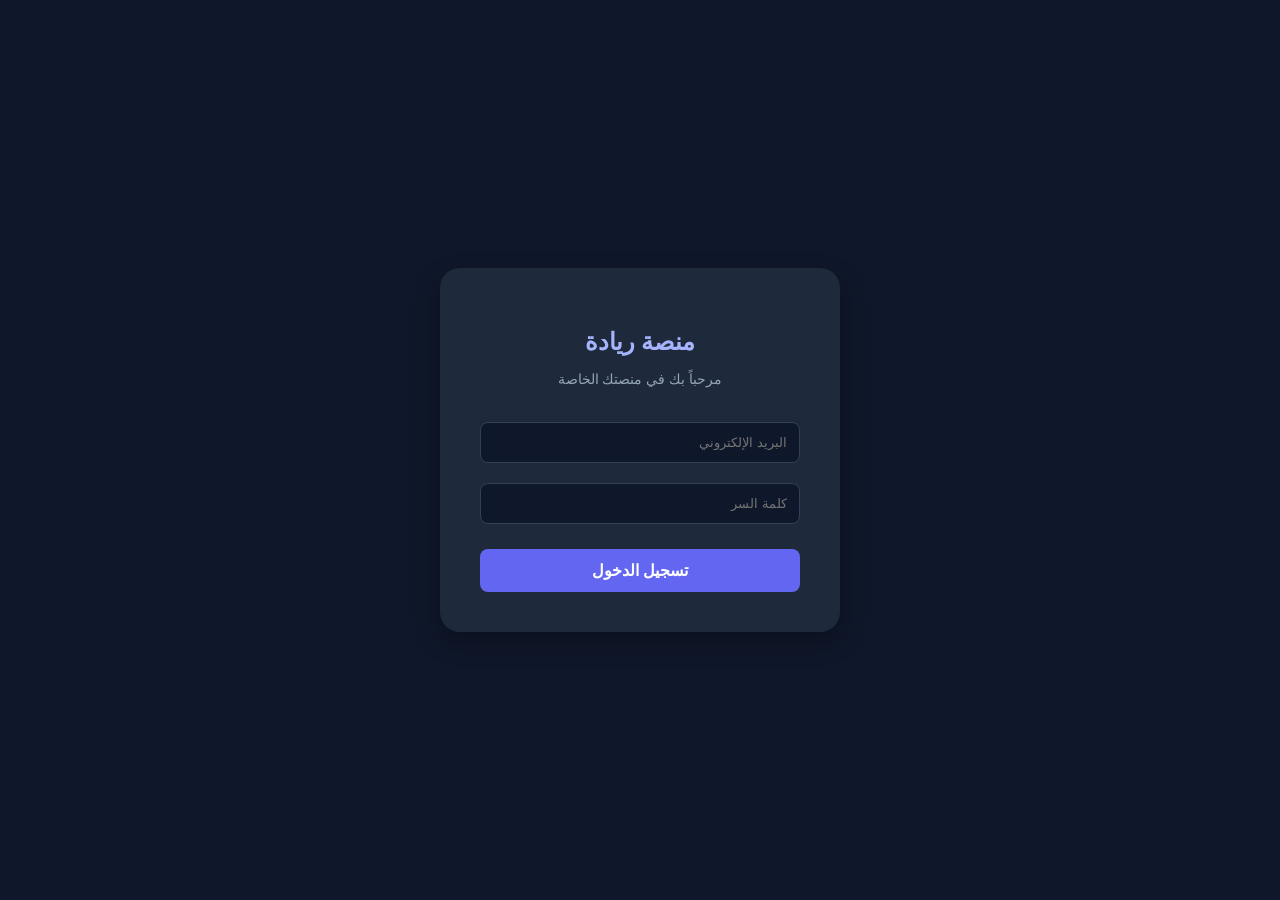
==== index.html @ b3349822 "Add files via upload Upload index and courses files" ====
<!DOCTYPE html>
<html lang="ar" dir="rtl">
<head>
    <meta charset="UTF-8">
    <title>تسجيل الدخول - منصة ريادة</title>
    <style>
        body { 
            font-family: Arial, sans-serif; 
            background-color: #0f172a; 
            display: flex; 
            justify-content: center; 
            align-items: center; 
            height: 100vh; 
            margin: 0; 
        }
        .login-card { 
            background: #1e293b; 
            padding: 40px; 
            border-radius: 20px; 
            color: white; 
            width: 320px; 
            text-align: center; 
            box-shadow: 0 10px 25px rgba(0,0,0,0.3);
        }
        h2 { margin-bottom: 10px; color: #a5b4fc; }
        p { margin-bottom: 25px; color: #94a3b8; font-size: 0.9em; }
        input { 
            width: 100%; 
            padding: 12px; 
            margin: 10px 0; 
            border-radius: 8px; 
            border: 1px solid #334155; 
            background: #0f172a; 
            color: white;
            box-sizing: border-box; 
        }
        button { 
            width: 100%; 
            padding: 12px; 
            margin-top: 15px;
            background: #6366f1; 
            border: none; 
            color: white; 
            border-radius: 8px; 
            cursor: pointer; 
            font-weight: bold;
            font-size: 1em;
        }
        button:hover { background: #4f46e5; }
    </style>
</head>
<body>

    <div class="login-card">
        <h2>منصة ريادة</h2>
        <p>مرحباً بك في منصتك الخاصة</p>
        <input type="email" placeholder="البريد الإلكتروني">
        <input type="password" placeholder="كلمة السر">
        <!-- هذا الزر ينقلك لصفحة الدورات -->
        <button onclick="window.location.href='courses.html'">تسجيل الدخول</button>
    </div>

</body>
</html>
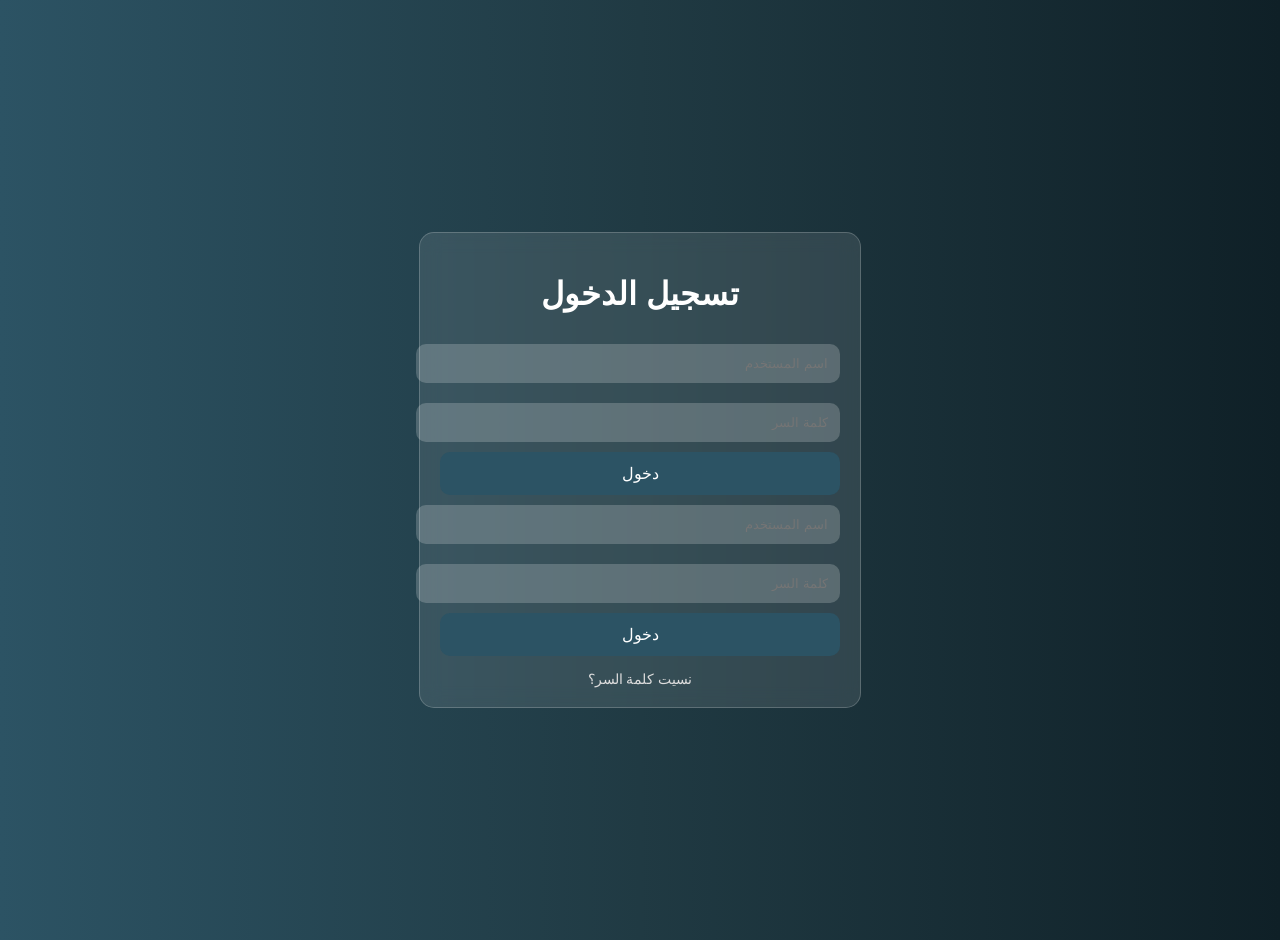
==== commit 241305db: "Add files via upload" ====
--- a/index.html
+++ b/index.html
@@ -3,61 +3,33 @@
 <head>
     <meta charset="UTF-8">
     <title>تسجيل الدخول - منصة ريادة</title>
+    <link rel="stylesheet" href="style.css">
     <style>
-        body { 
-            font-family: Arial, sans-serif; 
-            background-color: #0f172a; 
-            display: flex; 
-            justify-content: center; 
-            align-items: center; 
-            height: 100vh; 
-            margin: 0; 
+        body { display: flex; justify-content: center; align-items: center; height: 100vh; }
+        .login-box { width: 90%; max-width: 400px; }
+        input { 
+            width: 100%; padding: 12px; margin: 10px 0; border-radius: 10px; 
+            border: none; background: rgba(255,255,255,0.2); color: white;
         }
-        .login-card { 
-            background: #1e293b; 
-            padding: 40px; 
-            border-radius: 20px; 
-            color: white; 
-            width: 320px; 
-            text-align: center; 
-            box-shadow: 0 10px 25px rgba(0,0,0,0.3);
-        }
-        h2 { margin-bottom: 10px; color: #a5b4fc; }
-        p { margin-bottom: 25px; color: #94a3b8; font-size: 0.9em; }
-        input { 
-            width: 100%; 
-            padding: 12px; 
-            margin: 10px 0; 
-            border-radius: 8px; 
-            border: 1px solid #334155; 
-            background: #0f172a; 
-            color: white;
-            box-sizing: border-box; 
-        }
-        button { 
-            width: 100%; 
-            padding: 12px; 
-            margin-top: 15px;
-            background: #6366f1; 
-            border: none; 
-            color: white; 
-            border-radius: 8px; 
-            cursor: pointer; 
-            font-weight: bold;
-            font-size: 1em;
-        }
-        button:hover { background: #4f46e5; }
+        .btn-login { width: 100%; padding: 12px; background: #2c5364; border: none; color: white; border-radius: 10px; cursor: pointer; }
+        .forgot-pass { display: block; margin-top: 15px; color: #ddd; text-decoration: none; font-size: 14px; }
     </style>
 </head>
 <body>
 
-    <div class="login-card">
-        <h2>منصة ريادة</h2>
-        <p>مرحباً بك في منصتك الخاصة</p>
-        <input type="email" placeholder="البريد الإلكتروني">
-        <input type="password" placeholder="كلمة السر">
-        <!-- هذا الزر ينقلك لصفحة الدورات -->
-        <button onclick="window.location.href='courses.html'">تسجيل الدخول</button>
+    <div class="glass-card login-box">
+        <h1>تسجيل الدخول</h1>
+        <form>
+            <input type="text" placeholder="اسم المستخدم" required>
+            <input type="password" placeholder="كلمة السر" required>
+            <button type="submit" class="btn-login">دخول</button>
+ <form action="courses.html">
+    <input type="text" placeholder="اسم المستخدم" required>
+    <input type="password" placeholder="كلمة السر" required>
+    <button type="submit" class="btn-login">دخول</button>
+</form>
+
+        <a href="#" class="forgot-pass">نسيت كلمة السر؟</a>
     </div>
 
 </body>
--- a/style.css
+++ b/style.css
@@ -0,0 +1,54 @@
+/* هذا الكود يعطي ألواناً جذابة ومتدرجة للموقع */
+:root {
+  /* يمكنك تغيير هذه الألوان لأي درجة تحبها */
+  --gradient-start: #0f2027; 
+  --gradient-mid: #203a43;
+  --gradient-end: #2c5364;
+}
+
+body {
+  font-family: 'Cairo', sans-serif;
+  /* الخلفية المتدرجة تعطي فخامة */
+  background: linear-gradient(to right, var(--gradient-end), var(--gradient-mid), var(--gradient-start));
+  margin: 0;
+  padding: 20px;
+  min-height: 100vh;
+}
+
+/* هذا الكلاس سيجعل الأزرار أو المربعات زجاجية */
+.glass-card {
+  background: rgba(255, 255, 255, 0.1);
+  backdrop-filter: blur(10px);
+  border: 1px solid rgba(255, 255, 255, 0.2);
+  border-radius: 15px;
+  padding: 20px;
+  color: white; /* لون النص داخل المربعات */
+  text-align: center;
+}
+
+/* تنسيق الأزرار لتكون جذابة */
+button {
+  background: rgba(255, 255, 255, 0.2);
+  color: white;
+  border: 1px solid rgba(255, 255, 255, 0.3);
+  padding: 15px 30px;
+  border-radius: 12px;
+  font-size: 16px;
+  cursor: pointer;
+  transition: 0.3s;
+}
+
+button:hover {
+  background: rgba(255, 255, 255, 0.4);
+}
+.menu-container {
+    display: flex;
+    flex-direction: column;
+    gap: 15px;
+    align-items: center;
+    margin-top: 20px;
+}
+
+.menu-container button {
+    width: 80%;
+}
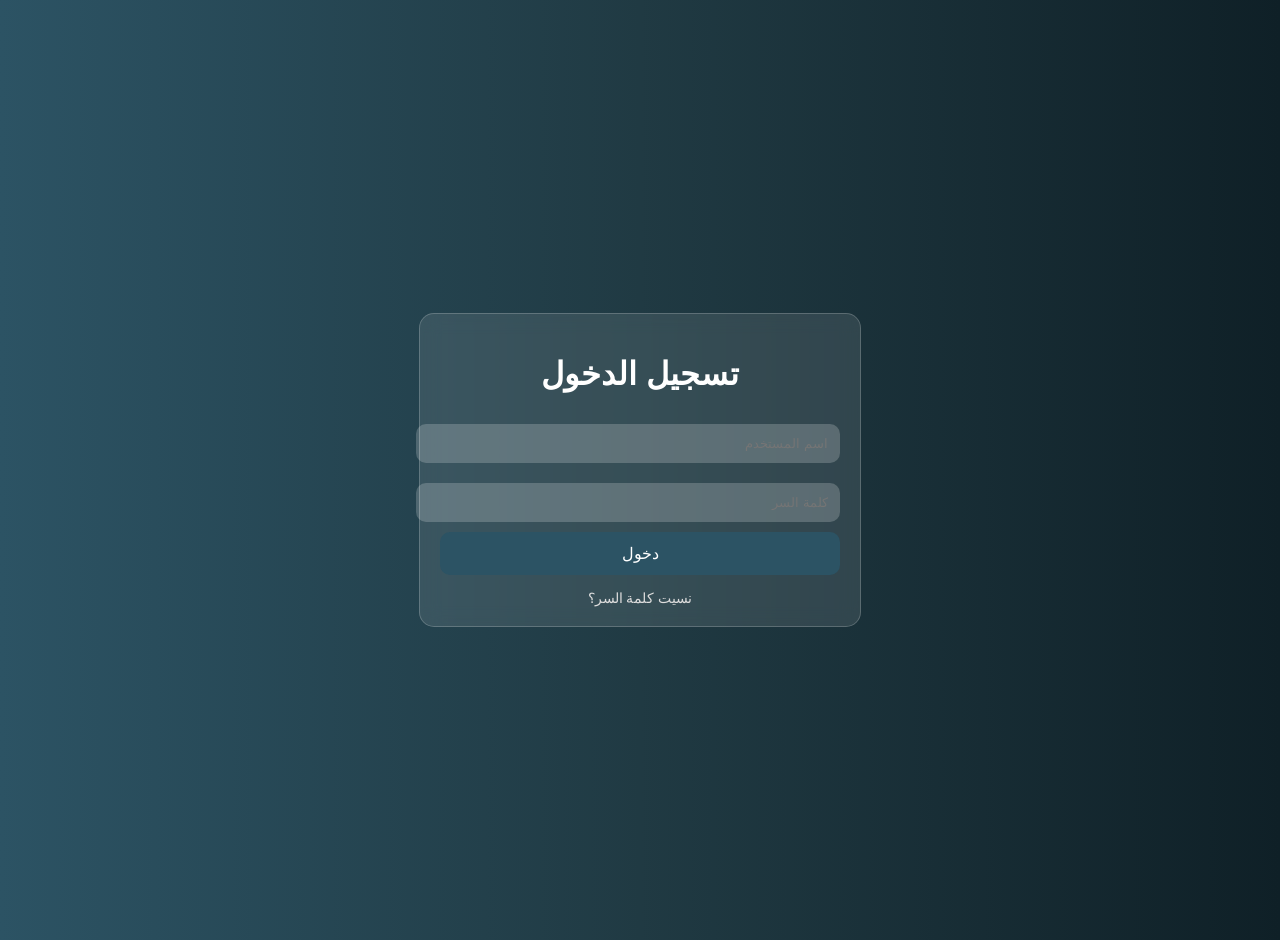
==== commit 448fd9c7: "Add files via upload" ====
--- a/index.html
+++ b/index.html
@@ -19,16 +19,11 @@
 
     <div class="glass-card login-box">
         <h1>تسجيل الدخول</h1>
-        <form>
+        <form action="courses.html">
             <input type="text" placeholder="اسم المستخدم" required>
             <input type="password" placeholder="كلمة السر" required>
             <button type="submit" class="btn-login">دخول</button>
- <form action="courses.html">
-    <input type="text" placeholder="اسم المستخدم" required>
-    <input type="password" placeholder="كلمة السر" required>
-    <button type="submit" class="btn-login">دخول</button>
-</form>
-
+        </form>
         <a href="#" class="forgot-pass">نسيت كلمة السر؟</a>
     </div>
 
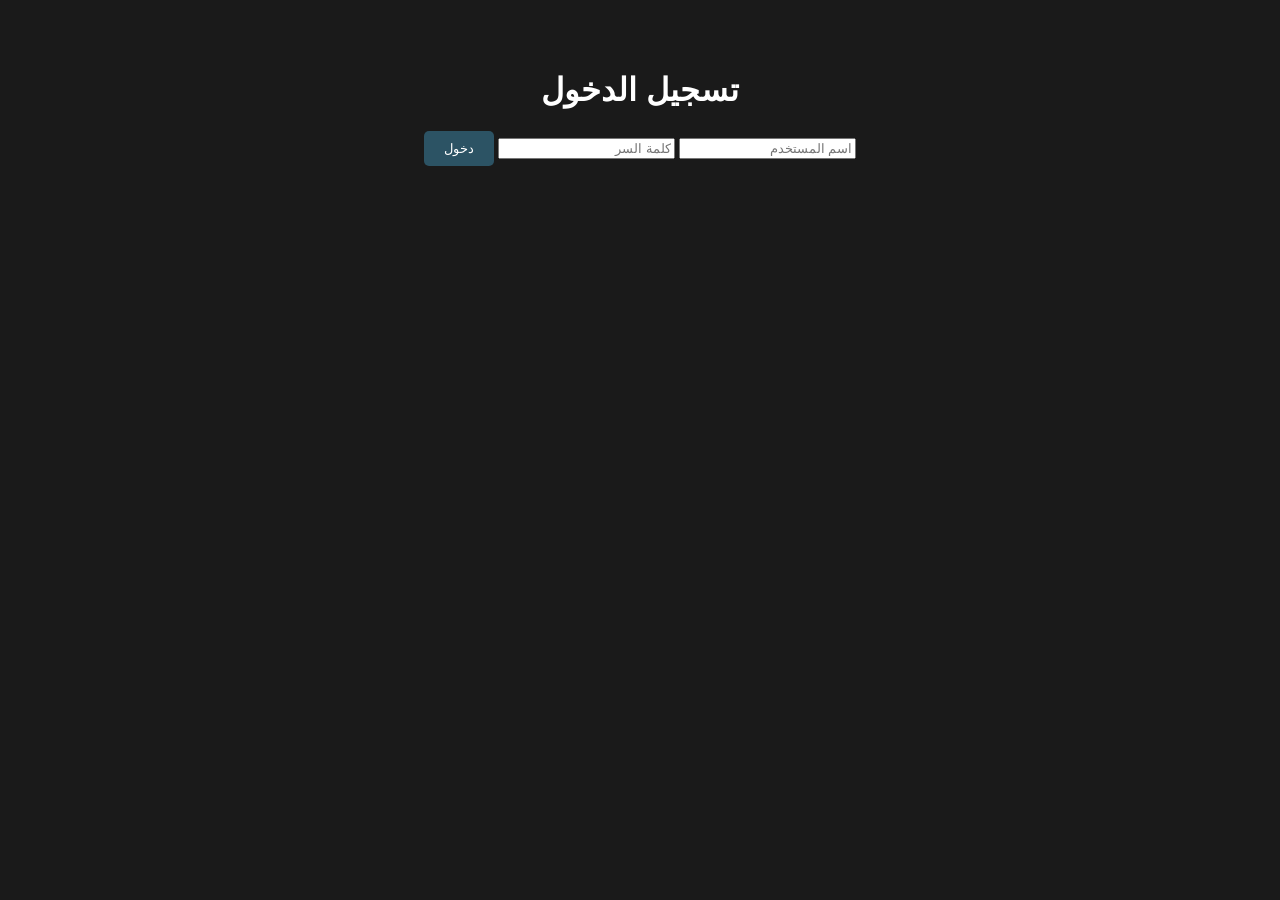
==== commit 3ec79f67: "Add files via upload" ====
--- a/index.html
+++ b/index.html
@@ -2,30 +2,17 @@
 <html lang="ar" dir="rtl">
 <head>
     <meta charset="UTF-8">
-    <title>تسجيل الدخول - منصة ريادة</title>
+    <title>تسجيل الدخول</title>
     <link rel="stylesheet" href="style.css">
-    <style>
-        body { display: flex; justify-content: center; align-items: center; height: 100vh; }
-        .login-box { width: 90%; max-width: 400px; }
-        input { 
-            width: 100%; padding: 12px; margin: 10px 0; border-radius: 10px; 
-            border: none; background: rgba(255,255,255,0.2); color: white;
-        }
-        .btn-login { width: 100%; padding: 12px; background: #2c5364; border: none; color: white; border-radius: 10px; cursor: pointer; }
-        .forgot-pass { display: block; margin-top: 15px; color: #ddd; text-decoration: none; font-size: 14px; }
-    </style>
 </head>
 <body>
-
-    <div class="glass-card login-box">
+    <div class="login-container">
         <h1>تسجيل الدخول</h1>
-        <form action="courses.html">
+        <form action="main.html">
             <input type="text" placeholder="اسم المستخدم" required>
             <input type="password" placeholder="كلمة السر" required>
             <button type="submit" class="btn-login">دخول</button>
         </form>
-        <a href="#" class="forgot-pass">نسيت كلمة السر؟</a>
     </div>
-
 </body>
 </html>
--- a/style.css
+++ b/style.css
@@ -1,54 +1,13 @@
-/* هذا الكود يعطي ألواناً جذابة ومتدرجة للموقع */
-:root {
-  /* يمكنك تغيير هذه الألوان لأي درجة تحبها */
-  --gradient-start: #0f2027; 
-  --gradient-mid: #203a43;
-  --gradient-end: #2c5364;
-}
+/* تنسيقات عامة */
+body { font-family: sans-serif; background-color: #1a1a1a; color: white; margin: 0; }
+.login-container { text-align: center; padding: 50px; }
+.btn-login { padding: 10px 20px; background: #2c5364; color: white; border: none; border-radius: 5px; cursor: pointer; }
 
-body {
-  font-family: 'Cairo', sans-serif;
-  /* الخلفية المتدرجة تعطي فخامة */
-  background: linear-gradient(to right, var(--gradient-end), var(--gradient-mid), var(--gradient-start));
-  margin: 0;
-  padding: 20px;
-  min-height: 100vh;
-}
+/* تنسيقات الصفحة الرئيسية */
+.main-container { padding: 20px; }
+section { background: rgba(255, 255, 255, 0.05); padding: 20px; margin-bottom: 20px; border-radius: 15px; }
 
-/* هذا الكلاس سيجعل الأزرار أو المربعات زجاجية */
-.glass-card {
-  background: rgba(255, 255, 255, 0.1);
-  backdrop-filter: blur(10px);
-  border: 1px solid rgba(255, 255, 255, 0.2);
-  border-radius: 15px;
-  padding: 20px;
-  color: white; /* لون النص داخل المربعات */
-  text-align: center;
-}
-
-/* تنسيق الأزرار لتكون جذابة */
-button {
-  background: rgba(255, 255, 255, 0.2);
-  color: white;
-  border: 1px solid rgba(255, 255, 255, 0.3);
-  padding: 15px 30px;
-  border-radius: 12px;
-  font-size: 16px;
-  cursor: pointer;
-  transition: 0.3s;
-}
-
-button:hover {
-  background: rgba(255, 255, 255, 0.4);
-}
-.menu-container {
-    display: flex;
-    flex-direction: column;
-    gap: 15px;
-    align-items: center;
-    margin-top: 20px;
-}
-
-.menu-container button {
-    width: 80%;
-}
+/* تنسيقات الدورات */
+.courses-container { display: grid; gap: 20px; }
+.course-card { background: rgba(255, 255, 255, 0.1); padding: 20px; border-radius: 15px; text-align: center; }
+.course-link { display: inline-block; margin-top: 10px; padding: 10px 20px; background: #2c5364; color: white; text-decoration: none; border-radius: 8px; }
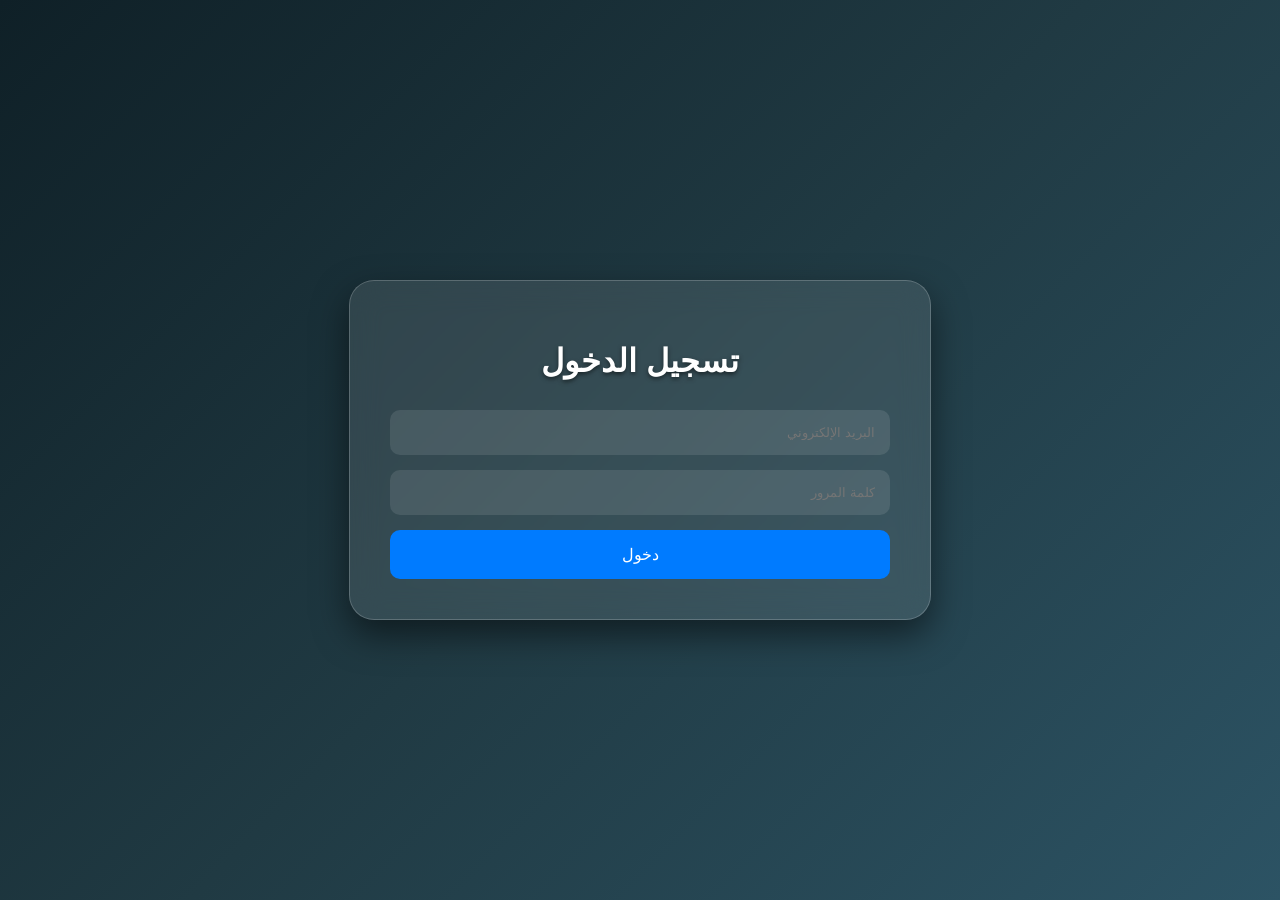
==== commit bf857b5a: "Add files via upload" ====
--- a/index.html
+++ b/index.html
@@ -2,16 +2,16 @@
 <html lang="ar" dir="rtl">
 <head>
     <meta charset="UTF-8">
-    <title>تسجيل الدخول</title>
+    <title>تسجيل الدخول - منصة ريادة</title>
     <link rel="stylesheet" href="style.css">
 </head>
 <body>
-    <div class="login-container">
-        <h1>تسجيل الدخول</h1>
+    <div class="main-container">
+        <h1 class="platform-title">تسجيل الدخول</h1>
         <form action="main.html">
-            <input type="text" placeholder="اسم المستخدم" required>
-            <input type="password" placeholder="كلمة السر" required>
-            <button type="submit" class="btn-login">دخول</button>
+            <input type="email" placeholder="البريد الإلكتروني" required>
+            <input type="password" placeholder="كلمة المرور" required>
+            <button type="submit">دخول</button>
         </form>
     </div>
 </body>
--- a/style.css
+++ b/style.css
@@ -1,13 +1,76 @@
-/* تنسيقات عامة */
-body { font-family: sans-serif; background-color: #1a1a1a; color: white; margin: 0; }
-.login-container { text-align: center; padding: 50px; }
-.btn-login { padding: 10px 20px; background: #2c5364; color: white; border: none; border-radius: 5px; cursor: pointer; }
+/* تصميم منصة ريادة */
+body {
+    background: linear-gradient(135deg, #0f2027, #203a43, #2c5364);
+    color: #ffffff;
+    font-family: 'Segoe UI', Tahoma, Geneva, Verdana, sans-serif;
+    margin: 0;
+    display: flex;
+    justify-content: center;
+    align-items: center;
+    min-height: 100vh;
+}
 
-/* تنسيقات الصفحة الرئيسية */
-.main-container { padding: 20px; }
-section { background: rgba(255, 255, 255, 0.05); padding: 20px; margin-bottom: 20px; border-radius: 15px; }
+.main-container {
+    background: rgba(255, 255, 255, 0.1);
+    backdrop-filter: blur(15px);
+    padding: 40px;
+    border-radius: 25px;
+    box-shadow: 0 15px 35px rgba(0, 0, 0, 0.5);
+    border: 1px solid rgba(255, 255, 255, 0.2);
+    text-align: center;
+    width: 90%;
+    max-width: 500px;
+}
 
-/* تنسيقات الدورات */
-.courses-container { display: grid; gap: 20px; }
-.course-card { background: rgba(255, 255, 255, 0.1); padding: 20px; border-radius: 15px; text-align: center; }
-.course-link { display: inline-block; margin-top: 10px; padding: 10px 20px; background: #2c5364; color: white; text-decoration: none; border-radius: 8px; }
+.platform-title {
+    font-size: 2em;
+    margin-bottom: 30px;
+    text-shadow: 0 2px 4px rgba(0,0,0,0.5);
+}
+
+input {
+    display: block;
+    width: 100%;
+    padding: 15px;
+    margin-bottom: 15px;
+    border-radius: 10px;
+    border: none;
+    background: rgba(255, 255, 255, 0.1);
+    color: white;
+    box-sizing: border-box;
+}
+
+button {
+    width: 100%;
+    background: #007bff;
+    color: white;
+    padding: 15px;
+    border: none;
+    border-radius: 10px;
+    cursor: pointer;
+    font-size: 1em;
+}
+
+.nav-links-list {
+    list-style: none;
+    padding: 0;
+    margin: 0;
+}
+
+.nav-links-list li {
+    margin-bottom: 15px;
+}
+
+.nav-item-link {
+    display: block;
+    background: rgba(255, 255, 255, 0.15);
+    color: white;
+    padding: 20px;
+    text-decoration: none;
+    border-radius: 15px;
+    transition: 0.3s;
+}
+
+.nav-item-link:hover {
+    background: rgba(255, 255, 255, 0.3);
+}
